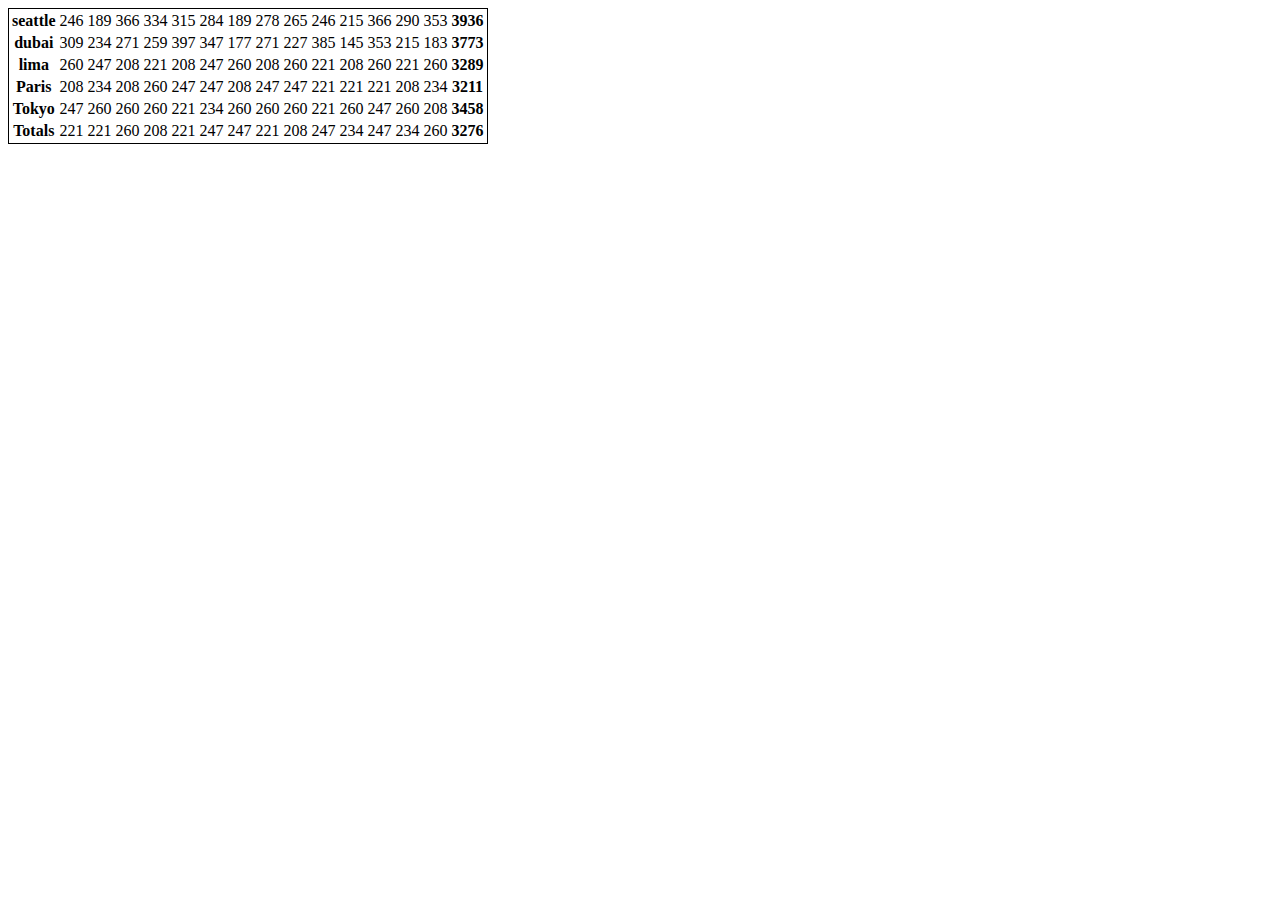
==== index.html @ ef55312e "new-commit" ====
<!DOCTYPE html>
<html lang="en">
<head>
    <meta charset="UTF-8">
    <meta name="viewport" content="width=device-width, initial-scale=1.0">
    <title>Pat Salmon Cookies</title>
    <link rel="stylesheet" href="style.css">
</head>
<body>
    <main>
<div id="container"></div>
<table id="store-table"></table>
<script src="app.js"></script>
</body>
</html>
---- style.css ----
#store-table{
border: 1px solid black;
}
trtd{
    border: 1px solid black;

}
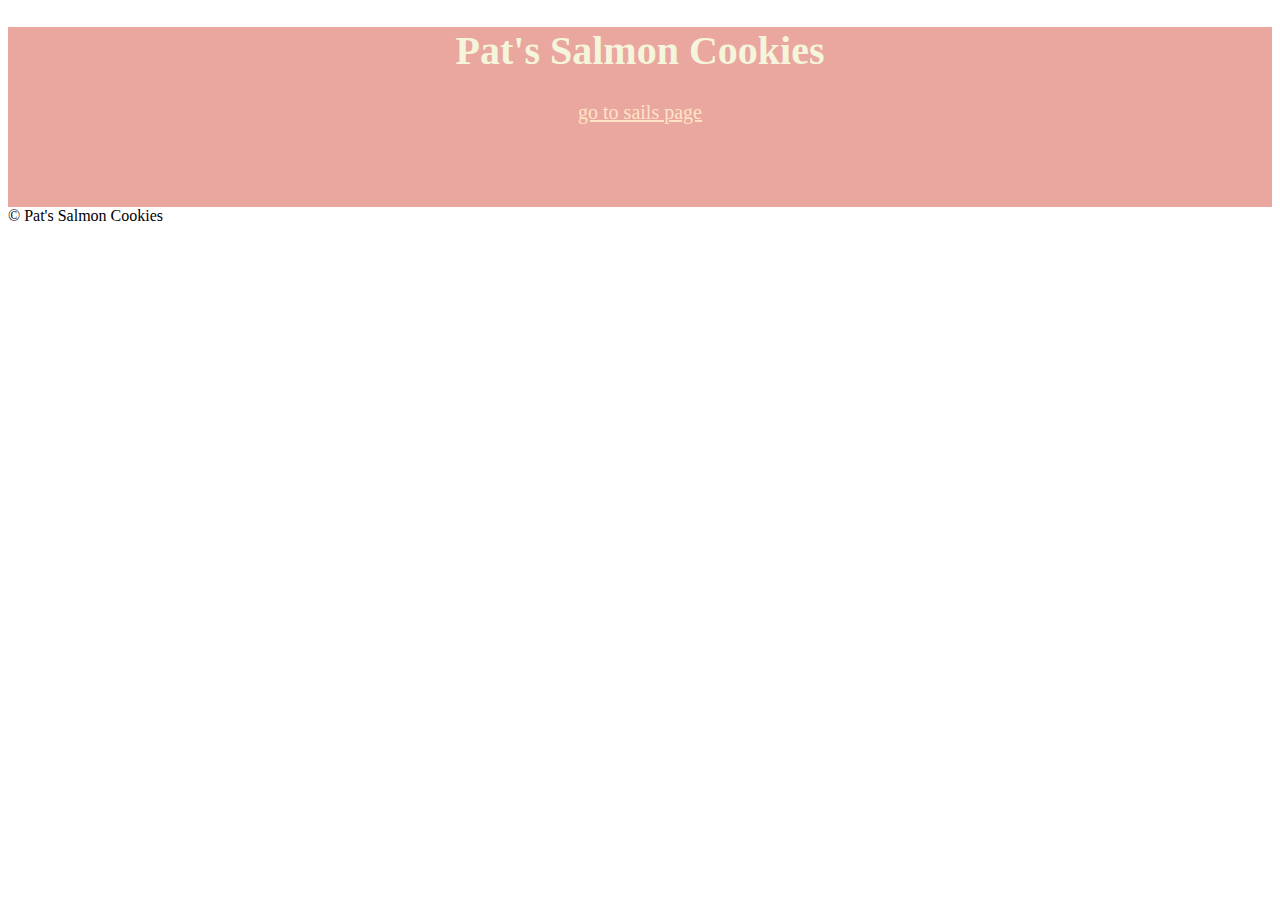
==== commit 84532287: "commit-update" ====
--- a/index.html
+++ b/index.html
@@ -3,13 +3,21 @@
 <head>
     <meta charset="UTF-8">
     <meta name="viewport" content="width=device-width, initial-scale=1.0">
-    <title>Pat Salmon Cookies</title>
-    <link rel="stylesheet" href="style.css">
+    <link rel="stylesheet" href="./style.css">
+    <title>Document</title>
 </head>
 <body>
-    <main>
-<div id="container"></div>
-<table id="store-table"></table>
-<script src="app.js"></script>
+    <header>
+        <section class="header">
+        <h1>Pat's Salmon Cookies</h1>
+        <a href="./sale.html">go to sails page</a>
+        
+        <img src="" alt="">
+        </section>
+    </header>
+    <main></main>
+    <footer>
+        © Pat's Salmon Cookies
+    </footer>
 </body>
 </html>--- a/style.css
+++ b/style.css
@@ -1,7 +1,36 @@
+.header{
+    background-color: rgb(233, 167, 160);
+    height: 180px;
+}
+h1{
+    color: beige;
+    display: flex;
+    justify-content: center;
+    font-size: 2.5rem;
+}
+a{
+    color: bisque;
+    font-size: 20px;
+    display: flex;
+    justify-content: center;
+
+}
+
 #store-table{
 border: 1px solid black;
 }
 trtd{
     border: 1px solid black;
+}
+fieldset label{
+    display: block;
+    margin:5px;
+}
 
+#submit-btn{
+    width: 80px;
+    height: 30px;
+    background-color: tomato;
+    margin: 20px;
+    display: block;
 }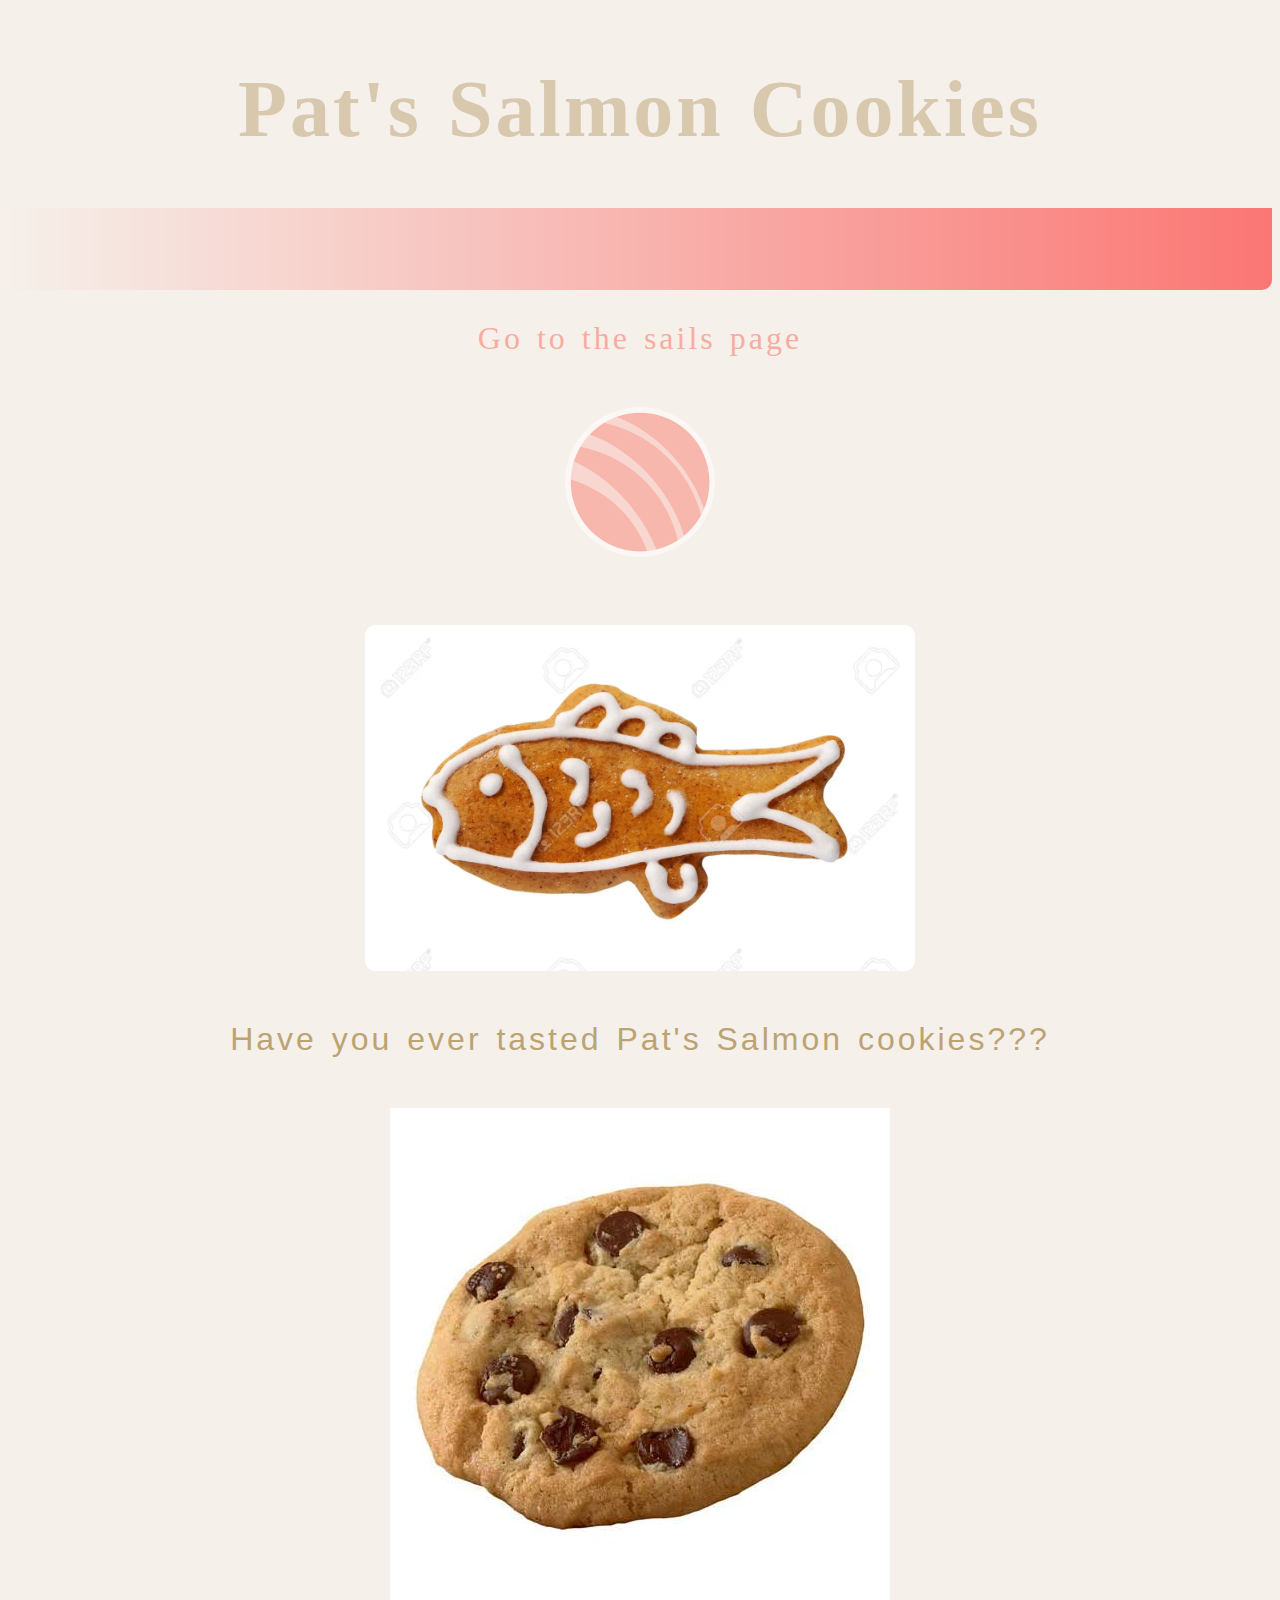
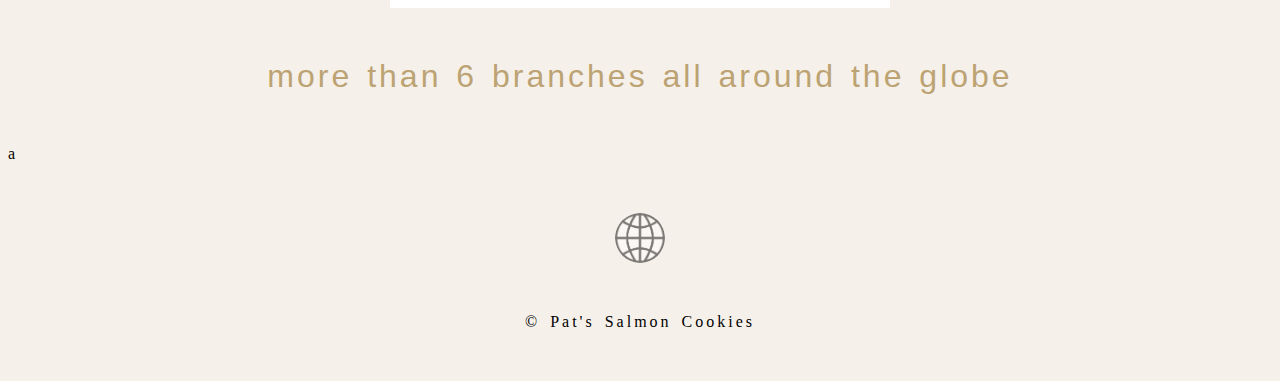
==== commit f6b12e05: "up-date" ====
--- a/index.html
+++ b/index.html
@@ -1,23 +1,42 @@
 <!DOCTYPE html>
 <html lang="en">
+
 <head>
     <meta charset="UTF-8">
     <meta name="viewport" content="width=device-width, initial-scale=1.0">
     <link rel="stylesheet" href="./style.css">
     <title>Document</title>
 </head>
+
 <body>
     <header>
         <section class="header">
-        <h1>Pat's Salmon Cookies</h1>
-        <a href="./sale.html">go to sails page</a>
-        
-        <img src="" alt="">
+<div class="text">
+ <h1>Pat's Salmon Cookies</h1>
+</div>
         </section>
     </header>
-    <main></main>
+    <main>
+
+        <a href="./sale.html">Go to the sails page</a>
+        <img class="png" src="/images.png" alt="">
+        <img src="/" alt="">
+
+        <img class=salmon src="/10317193-fish-shaped-gingerbread-cookie-isolated-on-white-background.webp" alt="fish">
+
+
+                        <p>Have you ever tasted Pat's Salmon cookies???</p>
+
+        <div class="spng">
+            <img src="/51cVjAYTHmL_1024x1024.webp" alt="">
+        </div>
+        <p>
+            more than 6 branches all around the globe 
+        </p>
+       a <img class="globe" src="/g.png" alt="globe">
     <footer>
         © Pat's Salmon Cookies
     </footer>
 </body>
+
 </html>--- a/style.css
+++ b/style.css
@@ -1,36 +1,131 @@
+*{
+    background-color: rgb(246, 240, 234);
+
+}
 .header{
-    background-color: rgb(233, 167, 160);
-    height: 180px;
+  background-image: linear-gradient(to right, rgba(255,0,0,0), rgba(255,0,0,1));
+    opacity: 0.5;
+    border-radius: 10px;
+    overflow: initial;
+    height: 280px;
+    position: ;
 }
-h1{
-    color: beige;
+.text{
+    color: rgb(188, 163, 115);
     display: flex;
     justify-content: center;
     font-size: 2.5rem;
+    margin-top: 10px;
+    word-spacing: 3px;
+    letter-spacing: 3px;
+
 }
 a{
-    color: bisque;
-    font-size: 20px;
+    color: salmon;
+    opacity: 0.6;
+    font-size: 2rem;
     display: flex;
     justify-content: center;
+    text-decoration: none;
+    word-spacing: 3px;
+    letter-spacing: 3px;
+    margin-top: 30px;
 
+}
+.png{
+    width: 150px;
+    opacity: 0.5;
+    display: flex;
+    justify-content: center;
+    margin-left: 50%;
+    transform: translate(-50%);
+    margin-top: 1rem;
+    position: relative;
+    margin-bottom: 50px;
+    margin-top: 50px;
+        border-radius: 50%;
+
+}
+.salmon{
+    width: 550px;
+    border-radius: 10px;
+    display: flex;
+    justify-content: center;
+      margin-left: 50%;
+    transform: translate(-50%);
 }
 
 #store-table{
-border: 1px solid black;
+border: 10px solid rgb(233, 167, 160);;
+border-radius: 20px;
+background-color: rgb(227, 216, 224);
+margin: 20px;
+
+
 }
-trtd{
-    border: 1px solid black;
+tr td{
+    border: 1px solid rgb(177, 155, 155);
+    padding: 15px;
+    margin: 10px;
+    
 }
 fieldset label{
-    display: block;
+    display: flex;
+    justify-items: center;
     margin:5px;
+
+    border-radius: 10px;
 }
 
-#submit-btn{
-    width: 80px;
-    height: 30px;
+#submit-button{
+    width: 90px;
+    height: 35px;
     background-color: tomato;
     margin: 20px;
     display: block;
+    border: 2px solid rgb(218, 199, 199);
+    border-radius: 10px;
+    color: rgb(243, 216, 213);
+}
+
+.spng{
+       width: 150px;
+    display: flex;
+    justify-content: center;
+    margin-left: 50%;
+    transform: translate(-50%);
+    margin-top: 1rem;
+    position: relative;
+    margin-top: 20;
+        border-radius: 10px;
+
+}
+p{
+font: 2rem sans-serif;
+    color: rgb(188, 163, 115);
+    text-align: center;
+    word-spacing: 3px;
+    letter-spacing: 3px;
+
+    margin: 50px;
+}
+footer{
+    text-align: center;
+    margin: 50px;
+    word-spacing: 3px;
+    letter-spacing: 3px;
+}
+.globe{
+      width: 50px;
+    opacity: 0.5;
+    display: flex;
+    justify-content: center;
+    margin-left: 50%;
+    transform: translate(-50%);
+    margin-top: 1rem;
+    position: relative;
+    margin-bottom: 50px;
+    margin-top: 50px;
+        border-radius: 50%;
+
 }